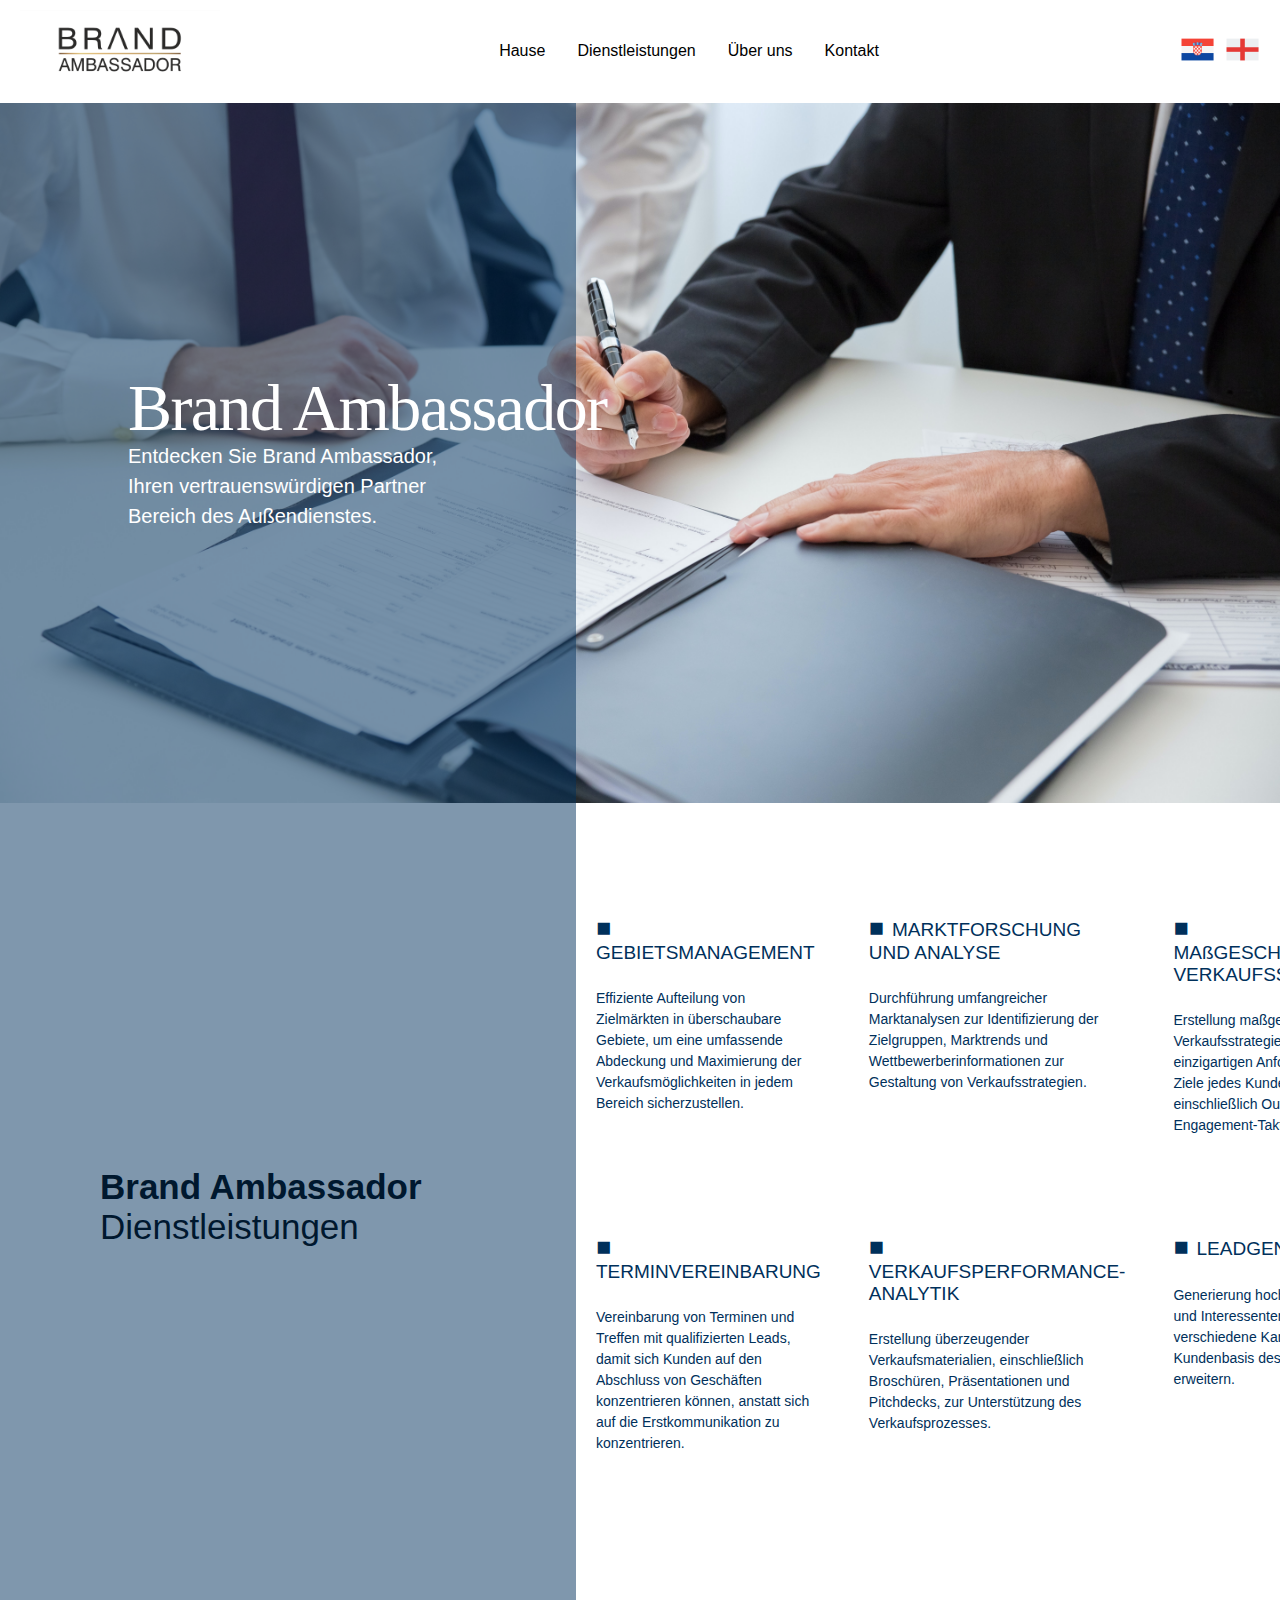
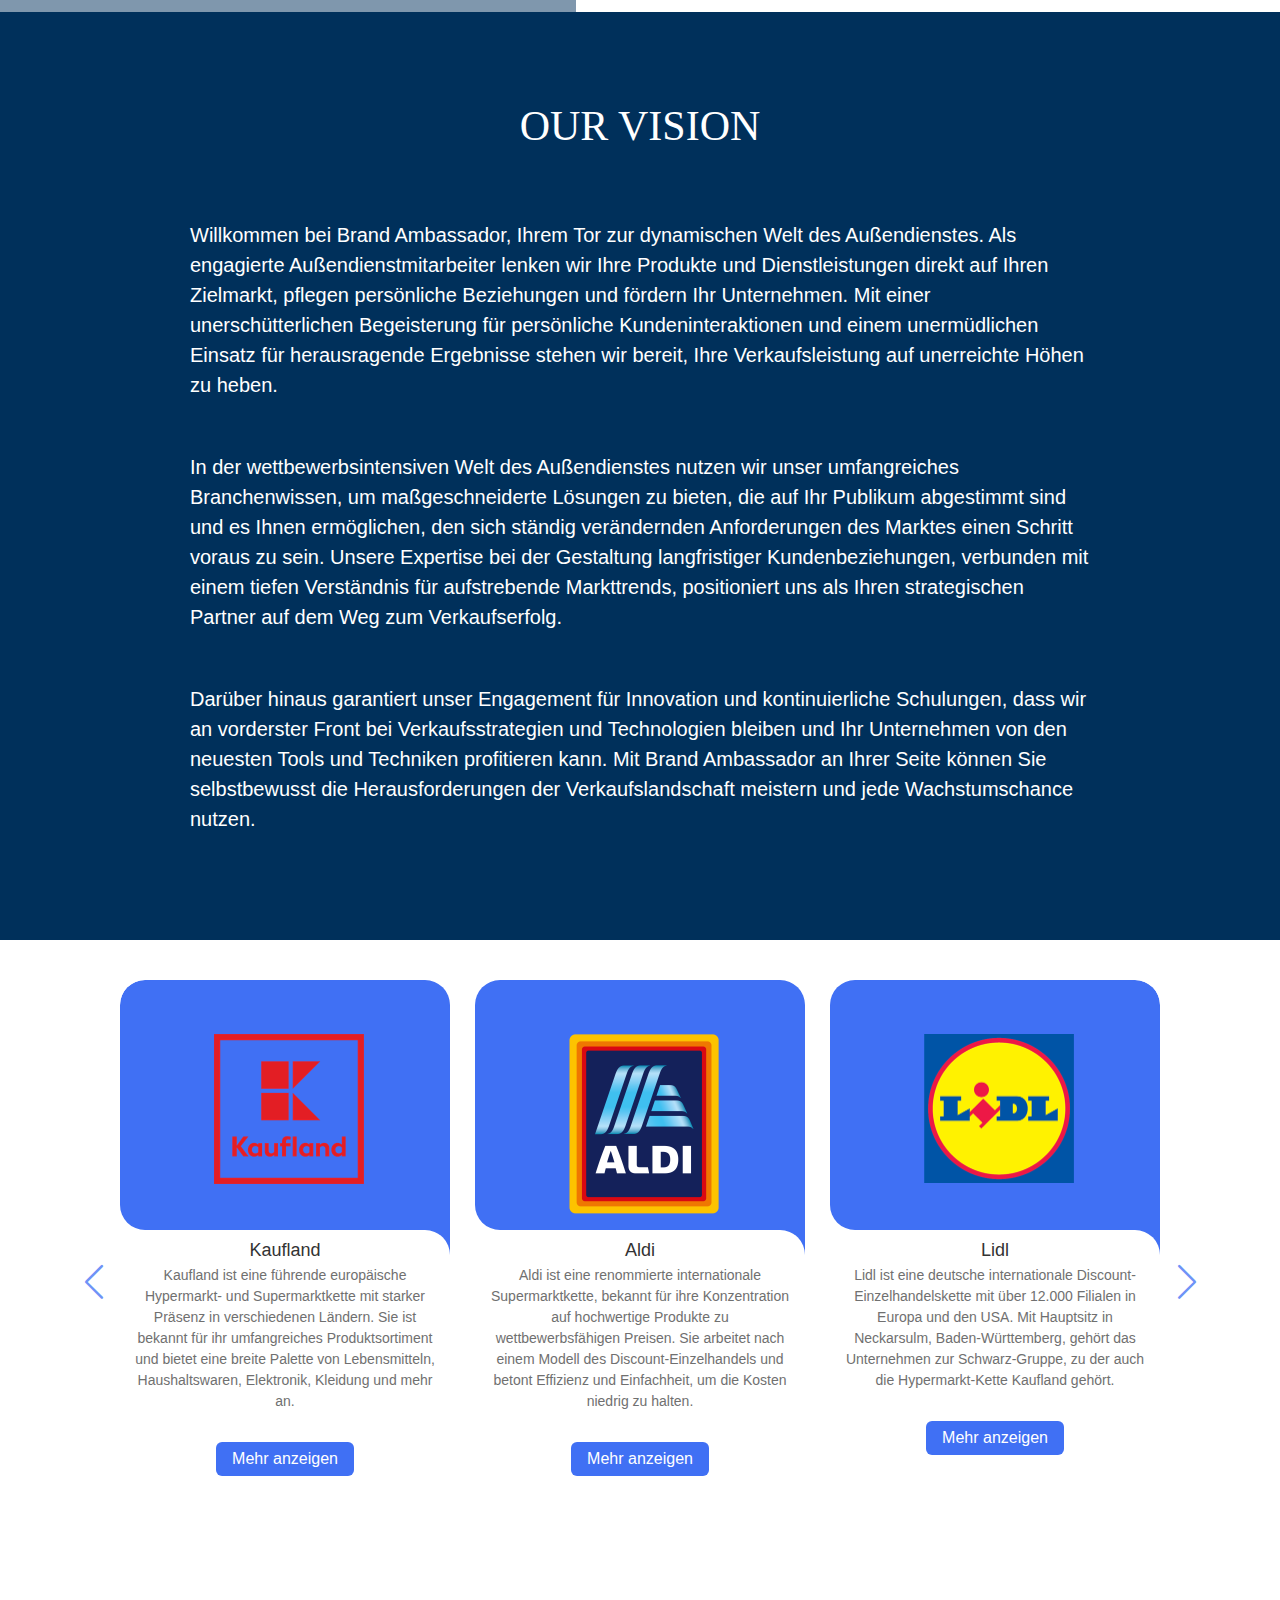
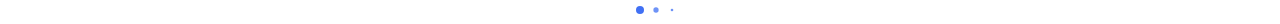
==== GERindex.html @ e9211792 "Add files via upload" ====
<!DOCTYPE html>
<html lang="en">
  <head>
    <meta charset="UTF-8" />
    <meta name="viewport" content="width=device-width, initial-scale=1.0" />
    <title>Brand Ambassador</title>
    <!-- Swiper CSS -->
    <link rel="stylesheet" href="css/swiper-bundle.min.css" />
    <!-- CSS -->
    <link rel="stylesheet" href="css/style.css" />
  </head>
  <body>
    <header>
      <div class="logo">
        <a href="ENGindex.html">
          <img src="media/logo/BA_Logo.png" alt="Brand Ambassador Logo" />
        </a>
      </div>
      <ul class="nav-links">
        <li><a href="ENGindex.html">Hause</a></li>
        <li><a href="#services">Dienstleistungen</a></li>
        <li><a href="#about-us">Über uns</a></li>
        <li><a href="#contact">Kontakt</a></li>
      </ul>
      <div class="flags">
        <a href="HRindex.html"
          ><img
            src="media/icons/icons8-croatia-48.png"
            alt="Flag 1"
            class="flag"
        /></a>
        <a href="ENGindex.html"
          ><img
            src="media/icons/icons8-england-48.png"
            alt="Flag 1"
            class="flag"
        /></a>
      </div>
    </header>

    <section class="Welcome-section">
      <img
        src="media/other/potpisivanje 1 .jpg"
        alt="Welcome to Brand Ambassador"
      />
      <div class="Welcome-text">
        <h2>Brand Ambassador</h2>
        <p>Entdecken Sie Brand Ambassador,</p>
        <p>Ihren vertrauenswürdigen Partner</p>
        <p>Bereich des Außendienstes.</p>
      </div>
    </section>

    <section class="Custom-section">
      <div class="blue-square"></div>
      <div class="title">
        <h3>Brand Ambassador</h3>
        <h2>Dienstleistungen</h2>
      </div>
      <div class="paragraphs">
        <div class="paragraph">
          <h3>GEBIETSMANAGEMENT</h3>
          <p>
            Effiziente Aufteilung von Zielmärkten in überschaubare Gebiete, um
            eine umfassende Abdeckung und Maximierung der Verkaufsmöglichkeiten
            in jedem Bereich sicherzustellen.
          </p>
        </div>
        <div class="paragraph">
          <h3>MARKTFORSCHUNG UND ANALYSE</h3>
          <p>
            Durchführung umfangreicher Marktanalysen zur Identifizierung der
            Zielgruppen, Marktrends und Wettbewerberinformationen zur Gestaltung
            von Verkaufsstrategien.
          </p>
        </div>
        <div class="paragraph">
          <h3>MAßGESCHNEIDERTE VERKAUFSSTRATEGIEN</h3>
          <p>
            Erstellung maßgeschneiderter Verkaufsstrategien, um die
            einzigartigen Anforderungen und Ziele jedes Kunden zu erfüllen,
            einschließlich Outreach- und Engagement-Taktiken.
          </p>
        </div>
        <div class="paragraph">
          <h3>TERMINVEREINBARUNG</h3>
          <p>
            Vereinbarung von Terminen und Treffen mit qualifizierten Leads,
            damit sich Kunden auf den Abschluss von Geschäften konzentrieren
            können, anstatt sich auf die Erstkommunikation zu konzentrieren.
          </p>
        </div>
        <div class="paragraph">
          <h3>VERKAUFSPERFORMANCE-ANALYTIK</h3>
          <p>
            Erstellung überzeugender Verkaufsmaterialien, einschließlich
            Broschüren, Präsentationen und Pitchdecks, zur Unterstützung des
            Verkaufsprozesses.
          </p>
        </div>
        <div class="paragraph">
          <h3>LEADGENERIERUNG</h3>
          <p>
            Generierung hochwertiger Leads und Interessenten über verschiedene
            Kanäle, um die Kundenbasis des Auftraggebers zu erweitern.
          </p>
        </div>
      </div>
    </section>

    <section class="our-vision">
      <div class="content">
        <h1>OUR VISION</h1>
        <p>
          Willkommen bei Brand Ambassador, Ihrem Tor zur dynamischen Welt des
          Außendienstes. Als engagierte Außendienstmitarbeiter lenken wir Ihre
          Produkte und Dienstleistungen direkt auf Ihren Zielmarkt, pflegen
          persönliche Beziehungen und fördern Ihr Unternehmen. Mit einer
          unerschütterlichen Begeisterung für persönliche Kundeninteraktionen
          und einem unermüdlichen Einsatz für herausragende Ergebnisse stehen
          wir bereit, Ihre Verkaufsleistung auf unerreichte Höhen zu heben.
        </p>
        <br /><br />
        <p>
          In der wettbewerbsintensiven Welt des Außendienstes nutzen wir unser
          umfangreiches Branchenwissen, um maßgeschneiderte Lösungen zu bieten,
          die auf Ihr Publikum abgestimmt sind und es Ihnen ermöglichen, den
          sich ständig verändernden Anforderungen des Marktes einen Schritt
          voraus zu sein. Unsere Expertise bei der Gestaltung langfristiger
          Kundenbeziehungen, verbunden mit einem tiefen Verständnis für
          aufstrebende Markttrends, positioniert uns als Ihren strategischen
          Partner auf dem Weg zum Verkaufserfolg.
        </p>
        <br /><br />
        <p>
          Darüber hinaus garantiert unser Engagement für Innovation und
          kontinuierliche Schulungen, dass wir an vorderster Front bei
          Verkaufsstrategien und Technologien bleiben und Ihr Unternehmen von
          den neuesten Tools und Techniken profitieren kann. Mit Brand
          Ambassador an Ihrer Seite können Sie selbstbewusst die
          Herausforderungen der Verkaufslandschaft meistern und jede
          Wachstumschance nutzen.
        </p>
      </div>
    </section>

    <div class="slide-container swiper">
      <div class="slide-content">
        <div class="card-wrapper swiper-wrapper">
          <div class="card swiper-slide">
            <div class="image-content">
              <span class="overlay"></span>

              <div class="card-image">
                <div class="Kaufland-img">
                  <img
                    src="media/partners/Kaufland-logo.png"
                    alt="KauflandImg"
                    class="card-img"
                  />
                </div>
              </div>
            </div>

            <div class="card-content">
              <h2 class="name">Kaufland</h2>
              <p class="description">
                Kaufland ist eine führende europäische Hypermarkt- und
                Supermarktkette mit starker Präsenz in verschiedenen Ländern.
                Sie ist bekannt für ihr umfangreiches Produktsortiment und
                bietet eine breite Palette von Lebensmitteln, Haushaltswaren,
                Elektronik, Kleidung und mehr an.
              </p>
              <button class="button">Mehr anzeigen</button>
            </div>
          </div>
          <div class="card swiper-slide">
            <div class="image-content">
              <span class="overlay"></span>

              <div class="card-image">
                <div class="Aldi-img">
                  <img
                    src="media/partners/ALDI_2017.png"
                    alt="AldiImg"
                    class="card-img"
                  />
                </div>
              </div>
            </div>

            <div class="card-content">
              <h2 class="name">Aldi</h2>
              <p class="description">
                Aldi ist eine renommierte internationale Supermarktkette,
                bekannt für ihre Konzentration auf hochwertige Produkte zu
                wettbewerbsfähigen Preisen. Sie arbeitet nach einem Modell des
                Discount-Einzelhandels und betont Effizienz und Einfachheit, um
                die Kosten niedrig zu halten.
              </p>
              <button class="button">Mehr anzeigen</button>
            </div>
          </div>
          <div class="card swiper-slide">
            <div class="image-content">
              <span class="overlay"></span>

              <div class="card-image">
                <div class="Lidl-img">
                  <img
                    src="media/partners/Lidl-logo.png"
                    alt="LidlImg"
                    class="card-img"
                  />
                </div>
              </div>
            </div>

            <div class="card-content">
              <h2 class="name">Lidl</h2>
              <p class="description">
                Lidl ist eine deutsche internationale
                Discount-Einzelhandelskette mit über 12.000 Filialen in Europa
                und den USA. Mit Hauptsitz in Neckarsulm, Baden-Württemberg,
                gehört das Unternehmen zur Schwarz-Gruppe, zu der auch die
                Hypermarkt-Kette Kaufland gehört.
              </p>
              <button class="button">Mehr anzeigen</button>
            </div>
          </div>
          <div class="card swiper-slide">
            <div class="image-content">
              <span class="overlay"></span>

              <div class="card-image">
                <div class="Nutrfit-img">
                  <img
                    src="media/partners/nutrifit-food-logo.png"
                    alt="NutrifitImg"
                    class="card-img"
                    class="Nutrifit-Img"
                  />
                </div>
              </div>
            </div>

            <div class="card-content">
              <h2 class="name">Nutrifit Food</h2>
              <p class="description">
                Nutrifit Food ist eine Fabrik, die auf einer soliden Grundlage
                der Obstproduktion und -verarbeitung (Marmeladen,
                Fruchtaufstriche, Marmeladen und Kompotte, Obstfüllungen,
                hitzestabile Marmeladen und Früchte in eigenem Saft) aufgebaut
                ist. Sie ist die größte ihrer Art in der Region.
              </p>

              <button class="button">Mehr anzeigen</button>
            </div>
          </div>
          <div class="card swiper-slide">
            <div class="image-content">
              <span class="overlay"></span>

              <div class="card-image">
                <div class="Klara-img">
                  <img
                    src="media/partners/Klara.png"
                    alt="KlaraImg"
                    class="card-img"
                  />
                </div>
              </div>
            </div>

            <div class="card-content">
              <h2 class="name">Klara</h2>
              <p class="description">
                Die Zagreber Bäckerei KLARA PC hat eine Tradition seit 1952. Das
                kroatische Unternehmen beschäftigt sich mit der industriellen
                Produktion und dem Verkauf von Brot, Gebäck und Backwaren.
              </p>

              <button class="button">Mehr anzeigen</button>
            </div>
          </div>
          <div class="card swiper-slide">
            <div class="image-content">
              <span class="overlay"></span>

              <div class="card-image">
                <div class="Podravka-img">
                  <img
                    src="media/partners/Podravka.png"
                    alt="PodravkaImg"
                    class="card-img"
                  />
                </div>
              </div>
            </div>
            <div class="card-content">
              <h2 class="name">Podravka</h2>
              <p class="description">
                Podravka d.d. ist ein kroatisches Lebensmittelunternehmen mit
                Sitz in Koprivnica, Kroatien. Sein bekanntestes Produkt ist ein
                Gewürz namens Vegeta, das heute in über 40 Ländern weltweit
                verkauft wird. Neben Kroatien verfügt es über Produktionsstätten
                in Slowenien, der Slowakei, der Tschechischen Republik und Polen
                sowie über Tochtergesellschaften in 17 Ländern. Es ist das
                größte Lebensmittelunternehmen mit Hauptsitz in Zentral-, Ost-
                und Südosteuropa.
              </p>

              <button class="button">Mehr anzeigen</button>
            </div>
          </div>
          <div class="card swiper-slide">
            <div class="image-content">
              <span class="overlay"></span>

              <div class="card-image">
                <div class="Rewe-img">
                  <img
                    src="media/partners/Rewe.png"
                    alt="ReweImg"
                    class="card-img"
                  />
                </div>
              </div>
            </div>

            <div class="card-content">
              <h2 class="name">Rewe</h2>
              <p class="description">
                Rewe Group ist ein führendes deutsches Einzelhandels- und
                Tourismusunternehmen mit Sitz in Köln, Deutschland. Sie betreibt
                eine breite Palette von Supermarktketten, darunter Rewe, Penny
                und Toom, und ist auch im Tourismus- und Reisesektor tätig. Mit
                einer starken Präsenz sowohl national als auch international ist
                die Rewe Group bekannt für ihr vielfältiges Angebot und ihr
                Engagement für Nachhaltigkeit und Kundenzufriedenheit.
              </p>

              <button class="button">Mehr anzeigen</button>
            </div>
          </div>
          <div class="card swiper-slide">
            <div class="image-content">
              <span class="overlay"></span>

              <div class="card-image">
                <div class="Edeka-img">
                  <img
                    src="media/partners/edeka.png"
                    alt="EdekaImg"
                    class="card-img"
                  />
                </div>
              </div>
            </div>
            <div class="card-content">
              <h2 class="name">Edeka</h2>
              <p class="description">
                Edeka ist eine bedeutende deutsche Supermarktkette, die für ihr
                umfangreiches Netzwerk von unabhängig geführten Geschäften in
                ganz Deutschland bekannt ist. Gegründet im Jahr 1898, hat sich
                Edeka zu einem der größten Einzelhandelsunternehmen in
                Deutschland entwickelt und bietet eine breite Palette von
                Produkten und Dienstleistungen an.
              </p>
              <button class="button">Mehr anzeigen</button>
            </div>
          </div>
          <div class="card swiper-slide">
            <div class="image-content">
              <span class="overlay"></span>

              <div class="card-image">
                <div class="Penny-img">
                  <img
                    src="media/partners/penny.png"
                    alt="PennyImg"
                    class="card-img"
                  />
                </div>
              </div>
            </div>

            <div class="card-content">
              <h2 class="name">Penny</h2>
              <p class="description">
                Penny, oft als Penny Markt oder Penny Market bezeichnet, ist
                eine Discount-Supermarktkette, die in mehreren europäischen
                Ländern tätig ist. Sie gehört zur deutschen Einzelhandelsgruppe
                REWE. Penny hat sich auf ein breites Sortiment an preiswerten
                Lebensmitteln und Non-Food-Produkten spezialisiert und richtet
                sich an preisbewusste Kunden. Mit einem Schwerpunkt auf
                kostengünstiger Preisgestaltung und Bequemlichkeit.
              </p>
              <button class="button">Mehr anzeigen</button>
            </div>
          </div>
        </div>
      </div>

      <div class="swiper-button-next swiper-navBtn"></div>
      <div class="swiper-button-prev swiper-navBtn"></div>
      <div class="swiper-pagination"></div>
    </div>
  </body>

  <!-- Swiper JS -->
  <script src="js/swiper-bundle.min.js"></script>

  <!-- JavaScript -->
  <script src="js/script.js"></script>
</html>
---- css/style.css ----
@import url('https://fonts.googleapis.com/css2?family=Poppins:wght@300;400;500;600&display=swap');

/* Reset some default styles for better consistency */
body,
h1,
h2,
h3,
p,
ul,
li {
  margin: 0;
  padding: 0;
}

body {
  font-family: Arial, sans-serif;
  background-color: white;
}


.flags {
  display: flex;
  align-items: center;
}

.flag {
  width: 35px;
  height: 35px;
  margin-left: 10px; /* Adjust the margin as needed */
}


/* HEADER */
/* CSS for the header */
header {
  background-color: white;
  display: flex;
  justify-content: space-between; 
  align-items: center;
  padding: 10px 20px; 
}

/* CSS for the logo */
.logo img {
  max-width: 200px; 
  height: auto; 
  transition: transform 0.3s;
  margin-right: 20px;
}

.logo:hover img {
  transform: scale(1.1); 
}

/* CSS for the navigation links */
.nav-links {
  display: flex;
  list-style: none;
  margin: 0;
  padding: 0;
}

.nav-links li {
  margin-right: 2rem; 

}

.nav-links a {
  font-family: raleway, sans-serif;
  font-weight: lighter;
  text-decoration: none;
  color: black; 
  transition: color 0.3s;
}

.nav-links a:hover {
  color: darkgrey; 
}

/* Media Query for Mobile Devices */
@media screen and (max-width: 768px) {
  header {
    flex-direction: column; /* Stack the logo and navigation links vertically */
    text-align: center;
  }

  .logo img {
    margin-right: 0; /* Remove right margin for the logo */
  }

  .nav-links {
    margin-top: 20px; /* Add spacing between the logo and links */
  }

  .nav-links li {
    margin-right: 0; /* Remove right margin for list items */
    margin-bottom: 10px; /* Add spacing between list items vertically */
  }
}

/* END OF HEADER*/

/*  WELCOME-SECTION */

.Welcome-section {
  position: relative; /* Create a positioning context for absolute positioning */
  height: 700px; /* Set the desired section height */
  overflow: hidden; /* Hide any image overflow */
}

/* Style the image within the section */
.Welcome-section img {
  position: absolute; /* Position the image absolutely within the section */
  top: 0;
  left: 0;
  width: 100%; /* Make the image cover the whole section width */
  height: 100%; /* Make the image cover the whole section height */
  object-fit: cover; /* Maintain image aspect ratio while covering the section */
  z-index: 0; /* Place the image below other elements */
}

/* Style the gradient overlay */
.Welcome-section::before {
  content: ""; /* Create a pseudo-element */
  position: absolute;
  top: 0;
  left: 0;
  width: 45%; /* Set the width to cover 40% of the image */
  height: 100%; /* Make the square cover the whole section height */
  background: rgba(0, 48, 91, 0.5); /* Transparent blue color with an alpha value */
  z-index: 1; /* Place the overlay above the image */
}


/* Style the Welcome text */
.Welcome-text {
  position: absolute; /* Position the text absolutely within the section */
  top: 50%; /* Center vertically */
  left: 10%; /* Adjust the left positioning as needed */
  transform: translate(0, -50%); /* Center vertically */
  font-size: large;
  z-index: 2; /* Place the text above the gradient */
}

/* Style the heading */
.Welcome-text h2 {
  font-family: "Times New Roman", Times, serif;
  color: rgba(255, 255, 255);
  font-size: 24px; /* Set the desired font size */
  margin: 0; /* Remove default margin for h2 */
  font-size: 66px;
  font-stretch: 100%;
  font-style: normal;
  font-weight: 400;
  height: 66px;
  letter-spacing: -1.6px;
  line-height: 66px;
  list-style-image: none;
  list-style-position: outside;
  list-style-type: none;
}

.Welcome-text p {
  color: rgba(255, 255, 255);
  margin: 0;
}

/* -->  END OF WELCOME-SECTION  <-- */


/* BEGINING OF THE SERVICES SECTION */

.Custom-section {
  position: relative;
  display: flex;
  justify-content: space-between;
  align-items: center;
  padding: 100px;
}

.blue-square {
  content: ""; /* Create a pseudo-element */
  position: absolute;
  top: 0;
  left: 0;
  width: 45%; /* Set the width to cover 40% of the section */
  height: 100%; /* Make the square cover the whole section height */
  background:  rgba(0, 48, 91, 0.5);  /* Transparent blue color with an alpha value */
  z-index: 1; /* Place the overlay above the content */
}

.title h3 {
  font-size: 35px;
  font-weight: bold;
  font-family: "raleway", sans-serif;
}

.title h2 {
  font-size: 35px;
  font-weight: lighter;
  font-family: "raleway", sans-serif;
}

.paragraphs {
  width: 55%;
  display: grid;
  grid-template-columns: repeat(3, 1fr);
  gap: 28px;
}

.paragraph {
  padding: 10px;
  margin-bottom: 2rem;
  position: relative;
}

.paragraph h3 {
  font-size: 19px;
  color: rgb(0, 48, 91);
  font-family: open sans, sans-serif;
  font-style: normal;
  font-weight: lighter;
  margin-bottom: 1.5rem;
}

.paragraph h3::before {
  content: "\25A0"; /* Unicode character for a square */
  margin-right: 0.5rem; /* Adjust the spacing as needed */
  font-size: 25px;
  color: rgb(0, 48, 91);
  display: inline-block;
}

.paragraph p {
  font-size: 14px;
  color: rgb(0, 48, 91);
  font-family: open sans, sans-serif;
  font-style: normal;
  font-weight: lighter;
  text-align: left;
}


/* END OF THE SERVICES SECTION */


/* BEGINING OF OUR VISION SECTION  */

.our-vision {
  background-color: rgb(0, 48, 91);
  color: white;
  text-align: center;
  padding: 20px;
}

.content {
  max-width: 900px;
  margin: 0 auto;
  padding: 70px;
  text-align: left;
}

h1 {
  text-align: center;
  font-size: 42px;
  font-weight: 400;
  font-weight: lighter;
  margin-bottom: 70px;
  font-family: "raleway", sans-serif;
  font-family: "times new roman", times, serif;
}

p {
  font-size: 20px;
  font-family: "open sans", sans-serif;
  line-height: 1.5;
  margin-bottom: 16px;
  font-style: normal;
  font-weight: 400;
  font-weight: lighter;
  height: auto;
  letter-spacing: normal;
  font-feature-settings: normal;
}


/* END OF OUR VISION SECTION */

/* BEGINING OF OUR PARTNERS SECITON */


@import url('https://fonts.googleapis.com/css2?family=Poppins:wght@300;400;500;600&display=swap');

/* *{
  margin: 0;
  padding: 0;
  box-sizing: border-box;
  font-family: 'Poppins', sans-serif;
}
body{
  min-height: 100vh;
  display: flex;
  align-items: center;
  justify-content: center;
  background-color: #EFEFEF;
} */
.slide-container{
  max-width: 1120px;
  width: 100%;
  padding: 40px 0;
}
.slide-content{
  margin: 0 40px;
  overflow: hidden;
  border-radius: 25px;
}
.card{
  border-radius: 25px;
  background-color: #FFF;
}
.image-content,
.card-content{
  display: flex;
  flex-direction: column;
  align-items: center;
  padding: 10px 14px;
}
.card-content p{
  margin-top: 4px;
}
.image-content{
  position: relative;
  row-gap: 5px;
  padding: 50px 0;
}
.overlay{
  position: absolute;
  left: 0;
  top: 0;
  height: 100%;
  width: 100%;
  background-color: #4070F4;
  border-radius: 25px 25px 0 25px;
}
.overlay::before,
.overlay::after{
  content: '';
  position: absolute;
  right: 0;
  bottom: -40px;
  height: 40px;
  width: 40px;
  background-color: #4070F4;
}
.overlay::after{
  border-radius: 0 25px 0 0;
  background-color: #FFF;
}
.card-image{
  position: relative;
  height: 150px;
  width: 150px;
}
.card-image .card-img{
  height: 100%;
  width: 100%;
  object-fit: cover; 
  border: 4px solid #4070F4;
}
.name{
  font-size: 18px;
  font-weight: 500;
  color: #333;
}
.description{
  font-size: 14px;
  color: #707070;
  text-align: center;
}
.button{
  border: none;
  font-size: 16px;
  color: #FFF;
  padding: 8px 16px;
  background-color: #4070F4;
  border-radius: 6px;
  margin: 14px;
  cursor: pointer;
  transition: all 0.3s ease;
}
.button:hover{
  background: #265DF2;
}

.swiper-navBtn{
  color: #6E93f7;
  transition: color 0.3s ease;
}
.swiper-navBtn:hover{
  color: #4070F4;
}
.swiper-navBtn::before,
.swiper-navBtn::after{
  font-size: 35px;
}
.swiper-button-next{
  right: 0;
}
.swiper-button-prev{
  left: 0;
}
.swiper-pagination-bullet{
  background-color: #6E93f7;
  opacity: 1;
}
.swiper-pagination-bullet-active{
  background-color: #4070F4;
}

@media screen and (max-width: 768px) {
  .slide-content{
    margin: 0 10px;
  }
  .swiper-navBtn{
    display: none;
  }
}
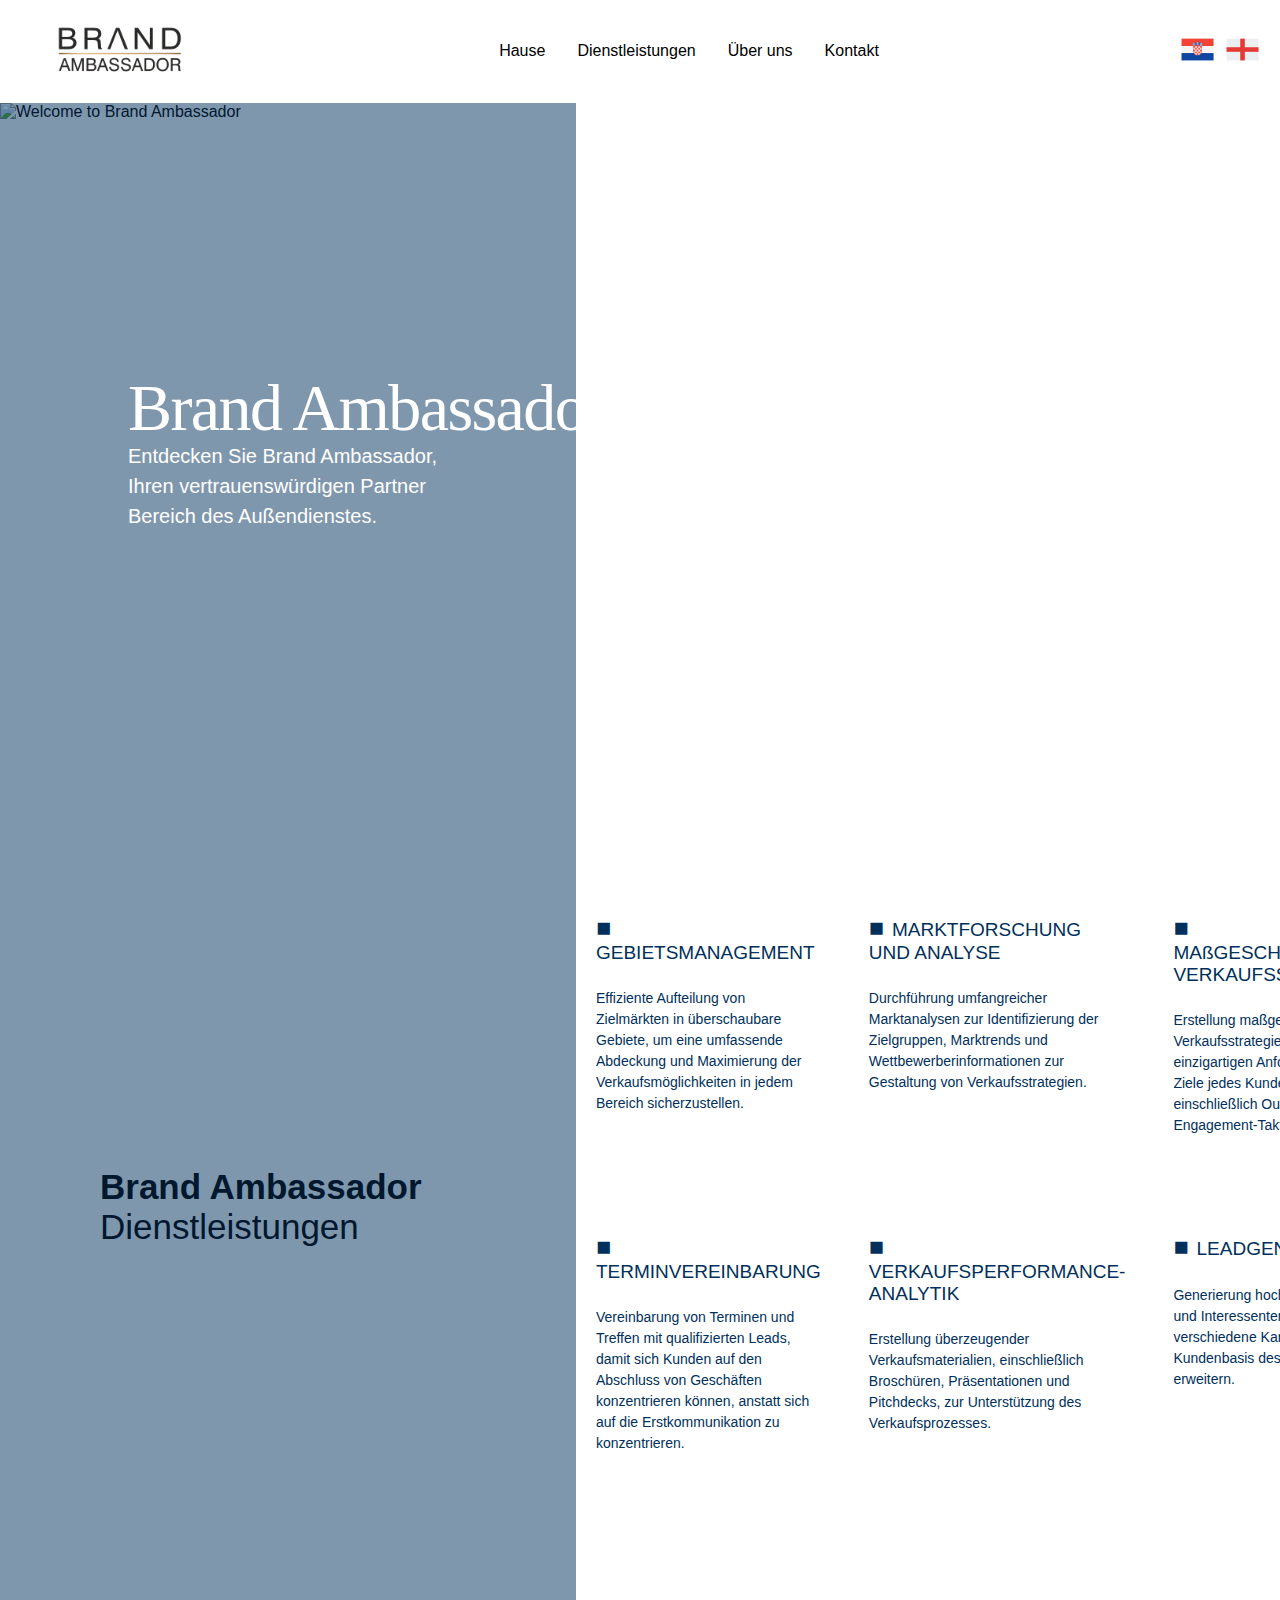
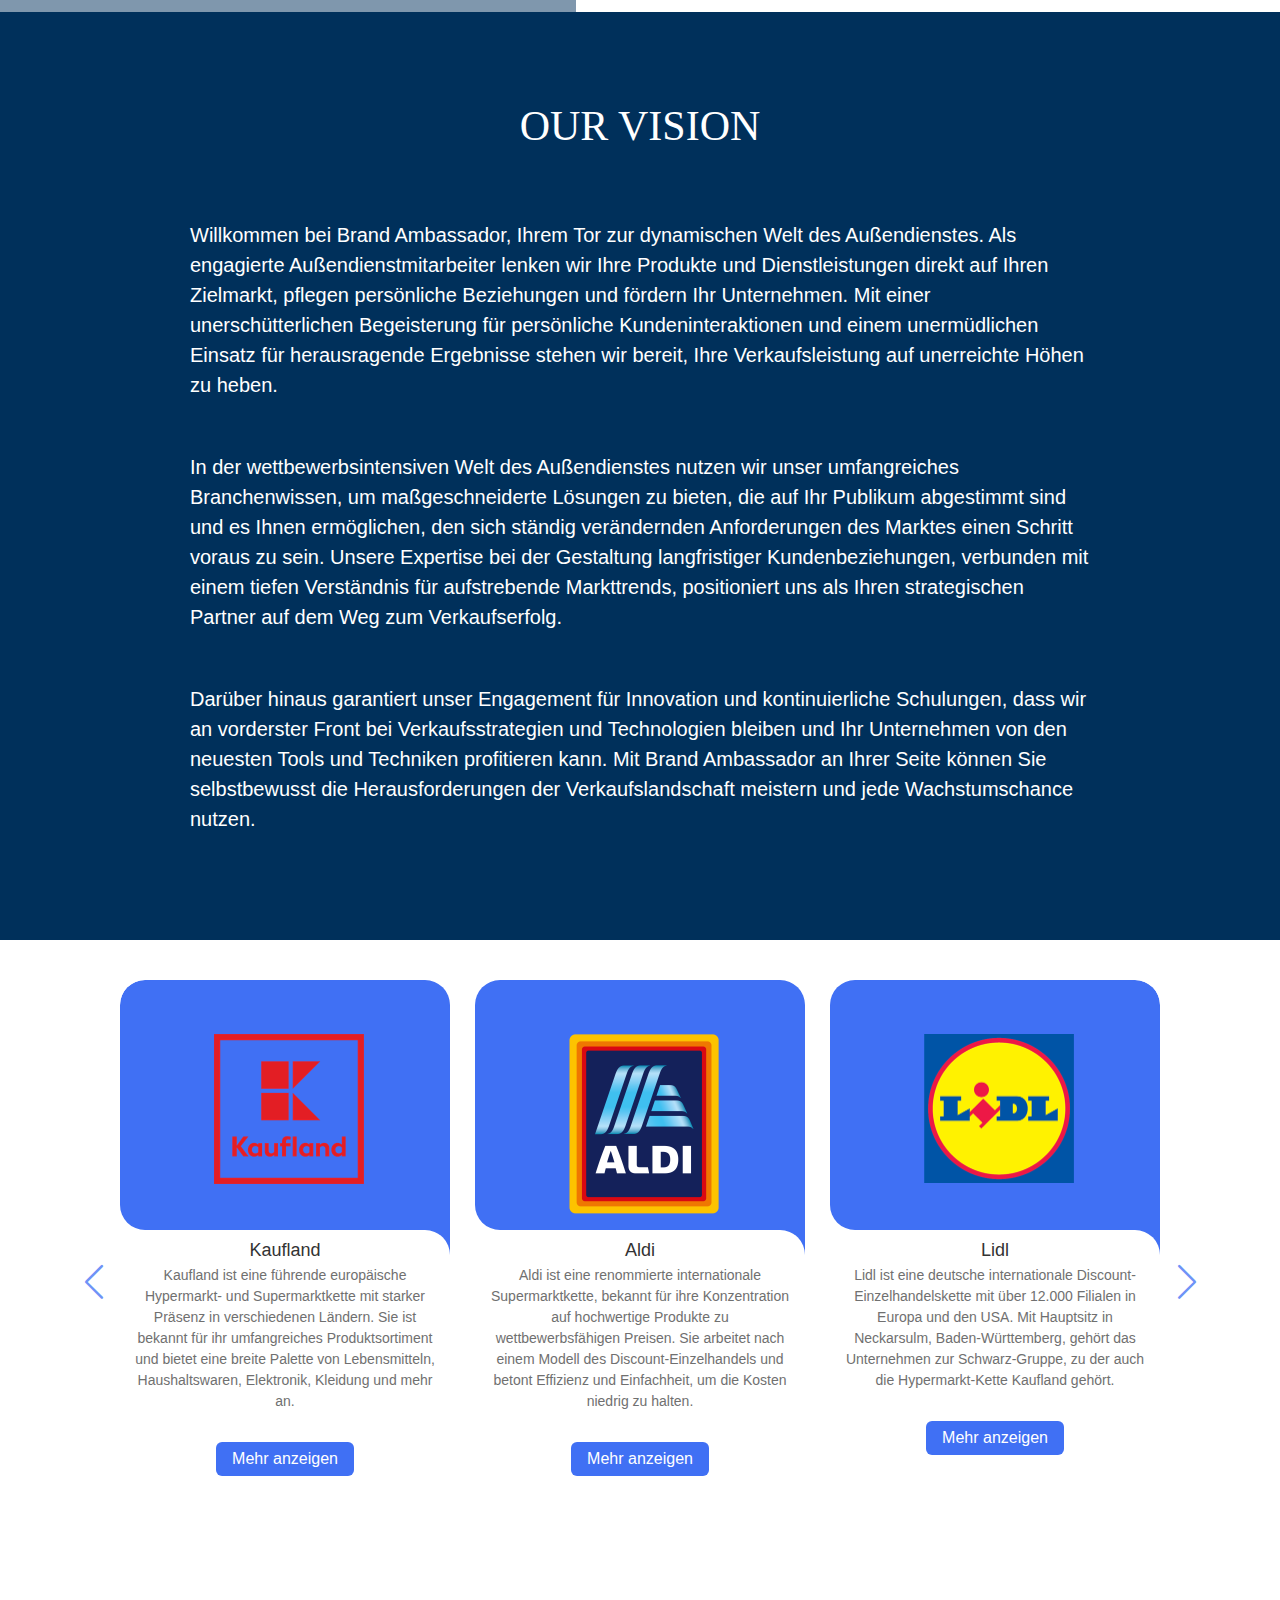
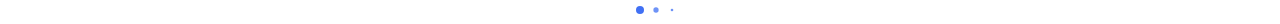
==== commit 7c93b392: "Add files via upload" ====
--- a/GERindex.html
+++ b/GERindex.html
@@ -4,9 +4,7 @@
     <meta charset="UTF-8" />
     <meta name="viewport" content="width=device-width, initial-scale=1.0" />
     <title>Brand Ambassador</title>
-    <!-- Swiper CSS -->
     <link rel="stylesheet" href="css/swiper-bundle.min.css" />
-    <!-- CSS -->
     <link rel="stylesheet" href="css/style.css" />
   </head>
   <body>
@@ -39,10 +37,11 @@
     </header>
 
     <section class="Welcome-section">
-      <img
-        src="media/other/potpisivanje 1 .jpg"
-        alt="Welcome to Brand Ambassador"
-      />
+      <div class="slideshow-container">
+        <img class="mySlides" src="media/other/signing.jpg" alt="Welcome to Brand Ambassador" />
+        <img class="mySlides" src="media/other/handshake.jpg" alt="Welcome to Brand Ambassador" />
+        <img class="mySlides" src="media/other/signature.jpg" alt="Welcome to Brand Ambassador" />
+      </div>
       <div class="Welcome-text">
         <h2>Brand Ambassador</h2>
         <p>Entdecken Sie Brand Ambassador,</p>
--- a/css/style.css
+++ b/css/style.css
@@ -89,11 +89,11 @@
   }
 
   .nav-links {
-    margin-top: 20px; /* Add spacing between the logo and links */
+    margin-top: 20px;
   }
 
   .nav-links li {
-    margin-right: 0; /* Remove right margin for list items */
+    margin-right: 1rem;
     margin-bottom: 10px; /* Add spacing between list items vertically */
   }
 }
@@ -165,6 +165,16 @@
   margin: 0;
 }
 
+
+@media screen and (max-width: 768px) {
+  .Welcome-text h2{
+    margin-bottom: 5rem;
+  }
+  .Welcome-text p{
+    color: black;
+    font-size: 20px;
+  }
+}
 /* -->  END OF WELCOME-SECTION  <-- */
 
 
@@ -224,8 +234,8 @@
 }
 
 .paragraph h3::before {
-  content: "\25A0"; /* Unicode character for a square */
-  margin-right: 0.5rem; /* Adjust the spacing as needed */
+  content: "\25A0";
+  margin-right: 0.5rem; 
   font-size: 25px;
   color: rgb(0, 48, 91);
   display: inline-block;
@@ -238,6 +248,52 @@
   font-style: normal;
   font-weight: lighter;
   text-align: left;
+}
+
+
+/* Media Query for Mobile Devices */
+@media screen and (max-width: 768px) {
+  .Custom-section {
+    position: relative;
+    padding: 40px 20px; /* Reduce padding for mobile devices */
+    text-align: center; /* Center the content on mobile devices */
+  }
+  
+  .blue-square {
+    content: "";
+    top: 0;
+    left: 0;
+    width: 100%;
+    height: 100%;
+    z-index: 1;
+  }
+  .title h3,
+  .title h2 {
+    display: none;
+  }
+  
+  .paragraphs {
+    width: 100%;
+    display: block;
+  }
+  
+  .paragraph {
+    padding: 20px 0;
+    margin-bottom: 1rem;
+  }
+  
+  .paragraph h3 {
+    font-size: 18px;
+  }
+  
+  .paragraph h3::before {
+  }
+  
+  .paragraph p {
+    font-size: 16px;
+    color: rgb(0, 48, 91);
+  }
+  
 }
 
 
@@ -283,7 +339,15 @@
   font-feature-settings: normal;
 }
 
-
+@media screen and (max-width: 780px) {
+  
+  .content p {
+    font-size: 12px; 
+    line-height: 2;
+    margin-bottom: 20px;
+    text-align: justify;
+  }
+}
 /* END OF OUR VISION SECTION */
 
 /* BEGINING OF OUR PARTNERS SECITON */
@@ -424,4 +488,4 @@
   .swiper-navBtn{
     display: none;
   }
-}+}
